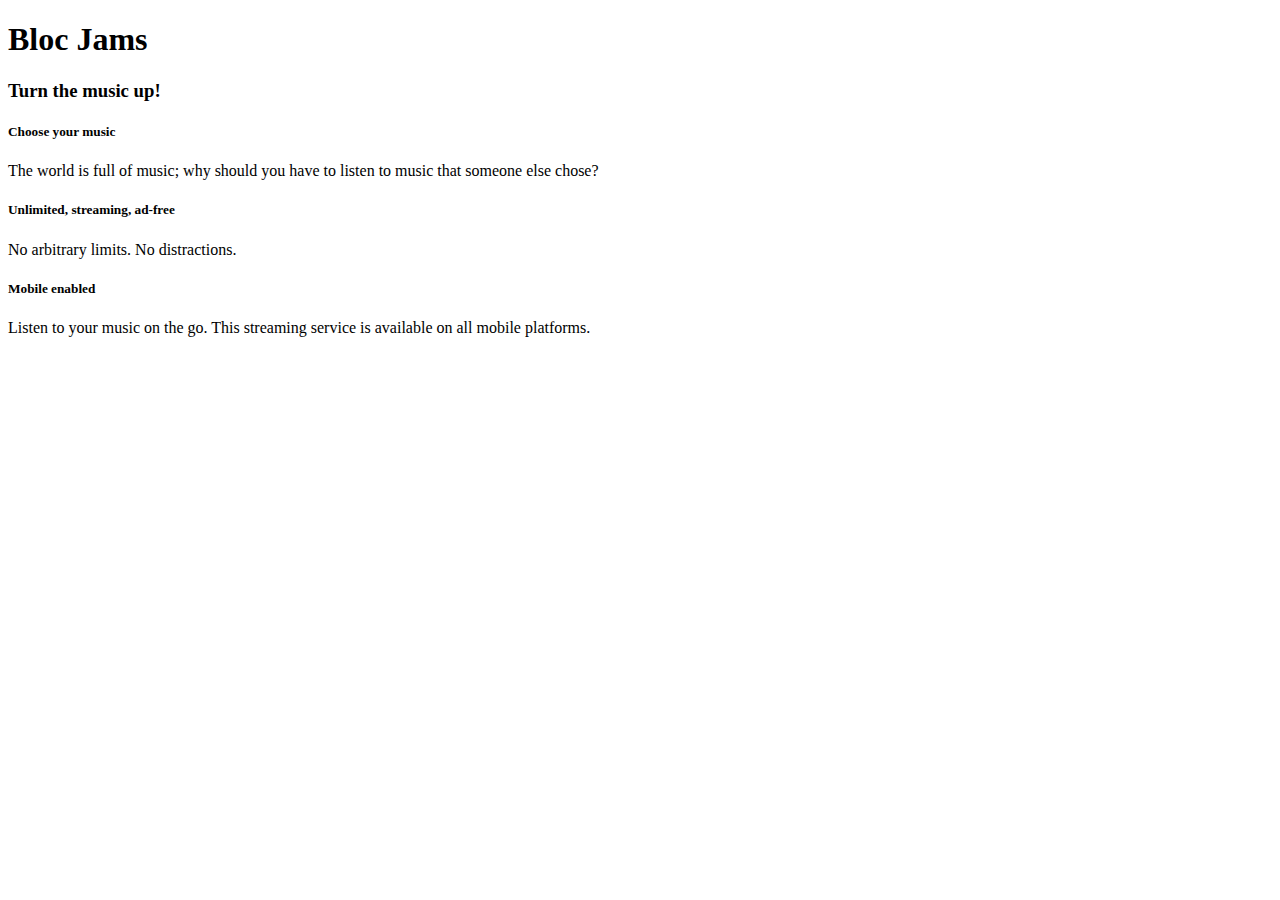
==== index.html @ b7a370c1 "html-structure" ====
<!DOCTYPE html>
<html>
    <head>
        <title>Bloc Jams</title>
    </head>
    <body>
        <nav> <!-- navigation bar -->
        </nav>

        <section> <!-- hero content -->
            <h1>Bloc Jams</h1>
            <h3>Turn the music up!</h3>
        </section>

        <section> <!-- selling points -->
            <div>
                <h5>Choose your music</h5>
                <p>The world is full of music; why should you have to listen to music that someone else chose?</p>
            </div>
            <div>
                <h5>Unlimited, streaming, ad-free</h5>
                <p>No arbitrary limits. No distractions.</p>
            </div>
            <div>
                <h5>Mobile enabled</h5>
                <p>Listen to your music on the go. This streaming service is available on all mobile platforms.</p>
            </div>
        </section>
    </body>
</html>
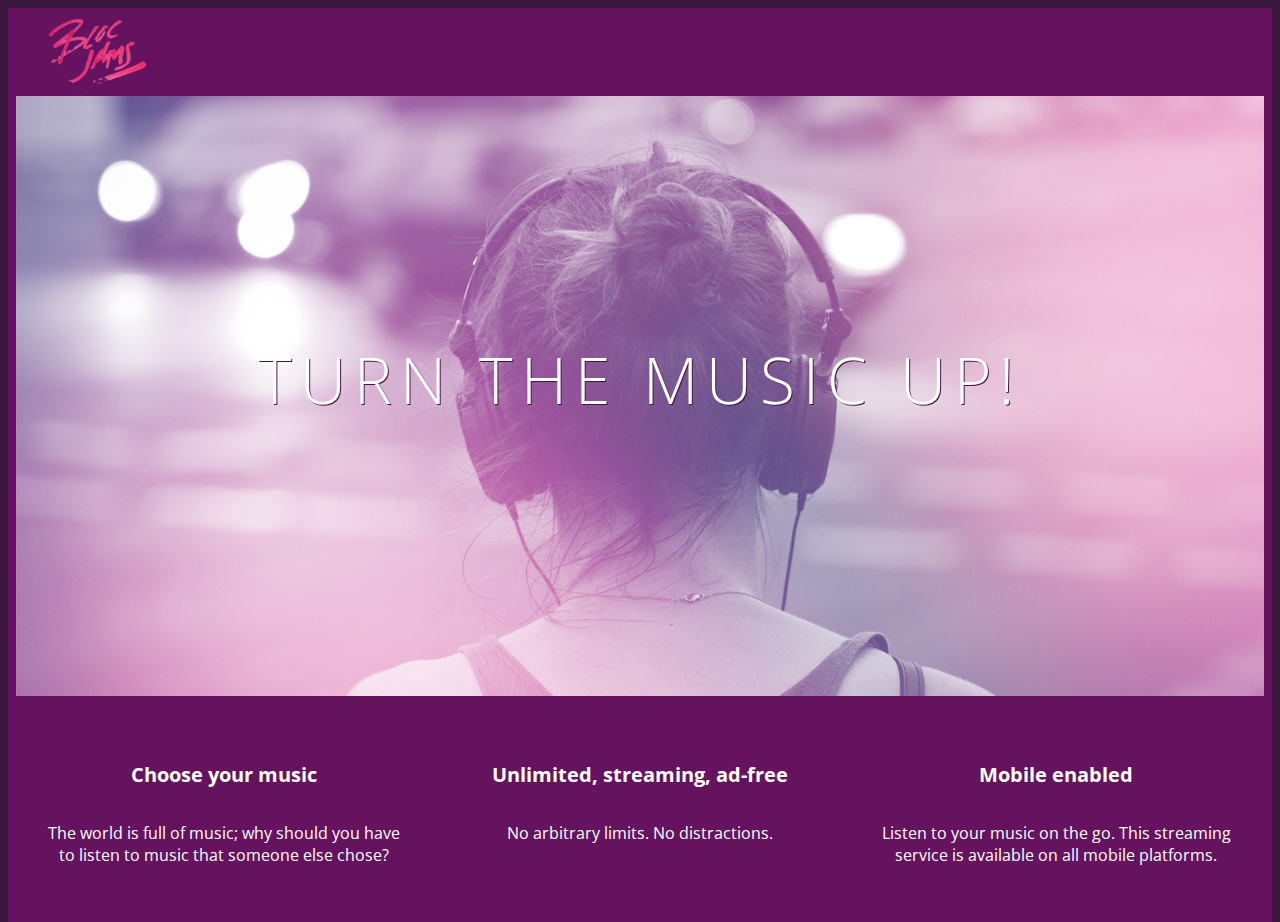
==== commit 774d5c7d: "html-css-styles" ====
--- a/index.html
+++ b/index.html
@@ -1,30 +1,36 @@
 <!DOCTYPE html>
 <html>
     <head>
-        <title>Bloc Jams</title>
+      <title>Bloc Jams</title>
+      <link rel="stylesheet" type="text/css" href="http://fonts.googleapis.com/css?family=Open+Sans:400,800,600,700,300"/>
+      <link rel="stylesheet" type="text/css" href="http://code.ionicframework.com/ionicons/2.0.1/css/ionicons.min.css"/>
+      <link rel="stylesheet" type="text/css" href "styles/normalize.css" />
+      <link rel="stylesheet" type="text/css" href="styles/main.css"/>
     </head>
-    <body>
-        <nav> <!-- navigation bar -->
-        </nav>
+    <body class="landing">
+      <nav class="navbar"> <!-- nav bar -->
+          <img src="/images/bloc_jams_logo.png" alt="bloc jams logo" class="logo" />
 
-        <section> <!-- hero content -->
-            <h1>Bloc Jams</h1>
-            <h3>Turn the music up!</h3>
+        <section class="hero-content"> <!-- hero content -->
+            <h1 class="hero-title">Turn the music up!</h1>
         </section>
 
-        <section> <!-- selling points -->
-            <div>
-                <h5>Choose your music</h5>
-                <p>The world is full of music; why should you have to listen to music that someone else chose?</p>
+        <section class="selling-points"> <!-- selling points -->
+           <div class="point">
+           <span class="ion-music-note"></span>
+           <h5 class="point-title">Choose your music</h5>
+           <p class="point-description">The world is full of music; why should you have to listen to music that someone else chose?</p>
             </div>
-            <div>
-                <h5>Unlimited, streaming, ad-free</h5>
-                <p>No arbitrary limits. No distractions.</p>
+            <div class="point">
+              <span class="ion-radio-waves"></span>
+                <h5 class="point-title">Unlimited, streaming, ad-free</h5>
+                <p class="point-description">No arbitrary limits. No distractions.</p>
             </div>
-            <div>
-                <h5>Mobile enabled</h5>
-                <p>Listen to your music on the go. This streaming service is available on all mobile platforms.</p>
-            </div>
+            <div class="point">
+              <span class="ion-iphone"></span>
+                <h5 class="point-title">Mobile enabled</h5>
+                <p class="point-description">Listen to your music on the go. This streaming service is available on all mobile platforms.</p>
+
         </section>
     </body>
 </html>
--- a/styles/main.css
+++ b/styles/main.css
@@ -0,0 +1,74 @@
+html {
+    height: 100%;
+    font-size: 100%;
+}
+
+body {
+    font-family: 'Open Sans';
+    color: white;
+    min-height: 100%;
+}
+
+body.landing {
+    background-color: rgb(58,23,63);
+}
+
+.navbar {
+    padding: 0.5rem;
+    background-color: rgb(101,18,95);
+}
+
+.navbar .logo {
+     position: relative;
+     left: 2rem;
+ }
+ .hero-content {
+      position: relative;
+      min-height: 600px;
+      background-image: url(../images/bloc_jams_bg.jpg);
+      background-repeat: no-repeat;
+      background-position: center center;
+      background-size: cover;
+  }
+  .hero-content .hero-title {
+       position: absolute;
+       top: 40%;
+       -webkit-transform: translateY(-50%);
+       -moz-transform: translateY(-50%);
+       -ms-transform: translateY(-50%);
+       transform: translateY(-50%);
+       width: 100%;
+       text-align: center;
+       font-size: 4rem;
+       font-weight: 300;
+       text-transform: uppercase;
+       letter-spacing: 0.5rem;
+       text-shadow: 1px 1px 0px rgb(58,23,63);
+   }
+   .selling-points {
+       position: relative;
+       display: table;
+       width: 100%;
+       -webkit-box-sizing: border-box;
+       -moz-box-sizing: border-box;
+       box-sizing: border-box; 
+   }
+
+   .point {
+       display: table-cell;
+       position: relative;
+       width: 33.3%;
+       padding: 2rem;
+       text-align: center;
+   }
+
+   .point .point-title {
+       font-size: 1.25rem;
+   }
+
+   .ion-music-note,
+   .ion-radio-waves,
+   .ion-iphone {
+       color: rgb(233,50,117);
+       font-size: 5rem;
+   }
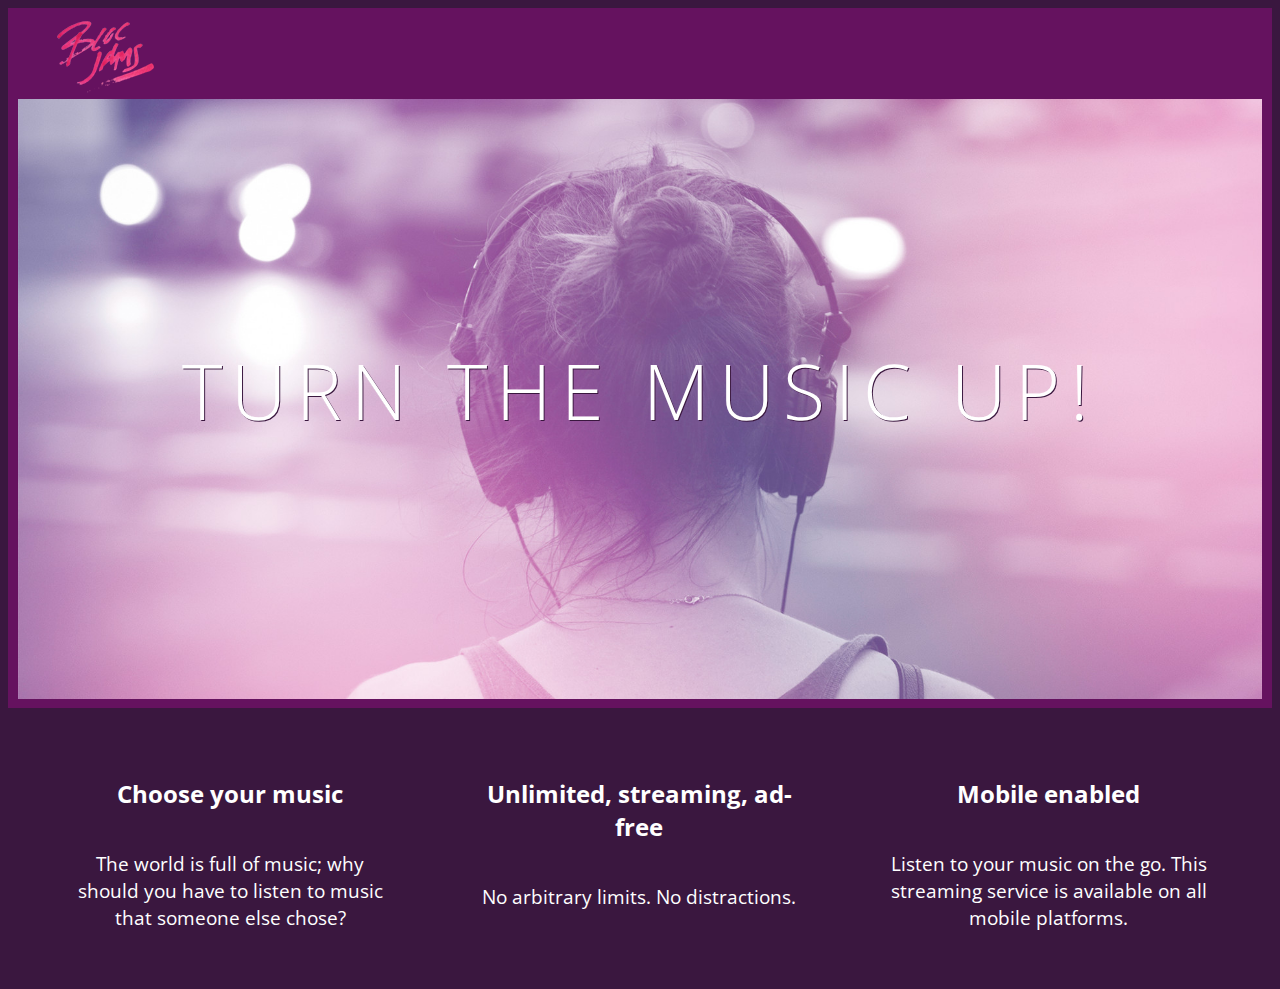
==== commit 9e2d76cd: "checkpoint-media-query-done" ====
--- a/index.html
+++ b/index.html
@@ -2,10 +2,12 @@
 <html>
     <head>
       <title>Bloc Jams</title>
+      <meta name="viewport" content="width=device-width, initial-scale=1">
       <link rel="stylesheet" type="text/css" href="http://fonts.googleapis.com/css?family=Open+Sans:400,800,600,700,300"/>
       <link rel="stylesheet" type="text/css" href="http://code.ionicframework.com/ionicons/2.0.1/css/ionicons.min.css"/>
       <link rel="stylesheet" type="text/css" href "styles/normalize.css" />
       <link rel="stylesheet" type="text/css" href="styles/main.css"/>
+      <link rel="stylesheet" type="text/css" href="styles/landing.css"/>
     </head>
     <body class="landing">
       <nav class="navbar"> <!-- nav bar -->
@@ -15,18 +17,18 @@
             <h1 class="hero-title">Turn the music up!</h1>
         </section>
 
-        <section class="selling-points"> <!-- selling points -->
-           <div class="point">
+        <section class="selling-points container"> <!-- selling points -->
+           <div class="point column third">
            <span class="ion-music-note"></span>
            <h5 class="point-title">Choose your music</h5>
            <p class="point-description">The world is full of music; why should you have to listen to music that someone else chose?</p>
             </div>
-            <div class="point">
+            <div class="point column third">
               <span class="ion-radio-waves"></span>
                 <h5 class="point-title">Unlimited, streaming, ad-free</h5>
                 <p class="point-description">No arbitrary limits. No distractions.</p>
             </div>
-            <div class="point">
+            <div class="point column third">
               <span class="ion-iphone"></span>
                 <h5 class="point-title">Mobile enabled</h5>
                 <p class="point-description">Listen to your music on the go. This streaming service is available on all mobile platforms.</p>
--- a/styles/main.css
+++ b/styles/main.css
@@ -1,6 +1,26 @@
+*, *:before, *:after {
+    -moz-box-sizing: border-box;
+    -webkit-box-sizing: border-box;
+    box-sizing: border-box;
+}
+
 html {
     height: 100%;
     font-size: 100%;
+}
+
+.column {
+    float: left;
+    padding-left: 1rem;
+    padding-right: 1rem;
+}
+
+.column.full { width: 100%; }
+.column.two-thirds { width: 66.7%; }
+.column.half { width: 50%; }
+.column.third { width: 33.3%; }
+.column.fourth { width: 25%; }
+.column.flow-opposite { float: right; 
 }
 
 body {
@@ -9,66 +29,27 @@
     min-height: 100%;
 }
 
-body.landing {
-    background-color: rgb(58,23,63);
-}
-
 .navbar {
     padding: 0.5rem;
     background-color: rgb(101,18,95);
 }
 
-.navbar .logo {
-     position: relative;
-     left: 2rem;
- }
- .hero-content {
-      position: relative;
-      min-height: 600px;
-      background-image: url(../images/bloc_jams_bg.jpg);
-      background-repeat: no-repeat;
-      background-position: center center;
-      background-size: cover;
-  }
-  .hero-content .hero-title {
-       position: absolute;
-       top: 40%;
-       -webkit-transform: translateY(-50%);
-       -moz-transform: translateY(-50%);
-       -ms-transform: translateY(-50%);
-       transform: translateY(-50%);
-       width: 100%;
-       text-align: center;
-       font-size: 4rem;
-       font-weight: 300;
-       text-transform: uppercase;
-       letter-spacing: 0.5rem;
-       text-shadow: 1px 1px 0px rgb(58,23,63);
-   }
-   .selling-points {
-       position: relative;
-       display: table;
-       width: 100%;
-       -webkit-box-sizing: border-box;
-       -moz-box-sizing: border-box;
-       box-sizing: border-box; 
-   }
+.navbar > .logo {
+    position: relative;
+    left: 2rem;
+}
 
-   .point {
-       display: table-cell;
-       position: relative;
-       width: 33.3%;
-       padding: 2rem;
-       text-align: center;
-   }
+.container {
+    margin: 0 auto;
+    max-width: 64rem;
+}
 
-   .point .point-title {
-       font-size: 1.25rem;
-   }
+/* Medium and small screens (640px) */
+@media (min-width: 640px) {
+    html { font-size: 112%; }
+}
 
-   .ion-music-note,
-   .ion-radio-waves,
-   .ion-iphone {
-       color: rgb(233,50,117);
-       font-size: 5rem;
-   }
+/* Large screens (1024px) */
+@media (min-width: 1024px) {
+    html { font-size: 120%; }
+}
--- a/styles/landing.css
+++ b/styles/landing.css
@@ -0,0 +1,48 @@
+body.landing {
+    background-color: rgb(58,23,63);
+}
+
+.hero-content {
+    position: relative;
+    min-height: 600px;
+    background-image: url(../images/bloc_jams_bg.jpg);
+    background-repeat: no-repeat;
+    background-position: center center;
+    background-size: cover;
+}
+
+.hero-content .hero-title {
+    position: absolute;
+    top: 40%;
+    -webkit-transform: translateY(-50%);
+    -moz-transform: translateY(-50%);
+    transform: translateY(-50%);
+    width: 100%;
+    text-align: center;
+    font-size: 4rem;
+    font-weight: 300;
+    text-transform: uppercase;
+    letter-spacing: 0.5rem;
+    text-shadow: 1px 1px 0px rgb(58,23,63);
+}
+
+.selling-points {
+    position: relative;
+}
+
+.point {
+    position: relative;
+    padding: 2rem;
+    text-align: center;
+}
+
+.point  .point-title {
+    font-size: 1.25rem;
+}
+
+.ion-music-note,
+.ion-radio-waves,
+.ion-iphone {
+    color: rgb(233,50,117);
+    font-size: 5rem;
+}
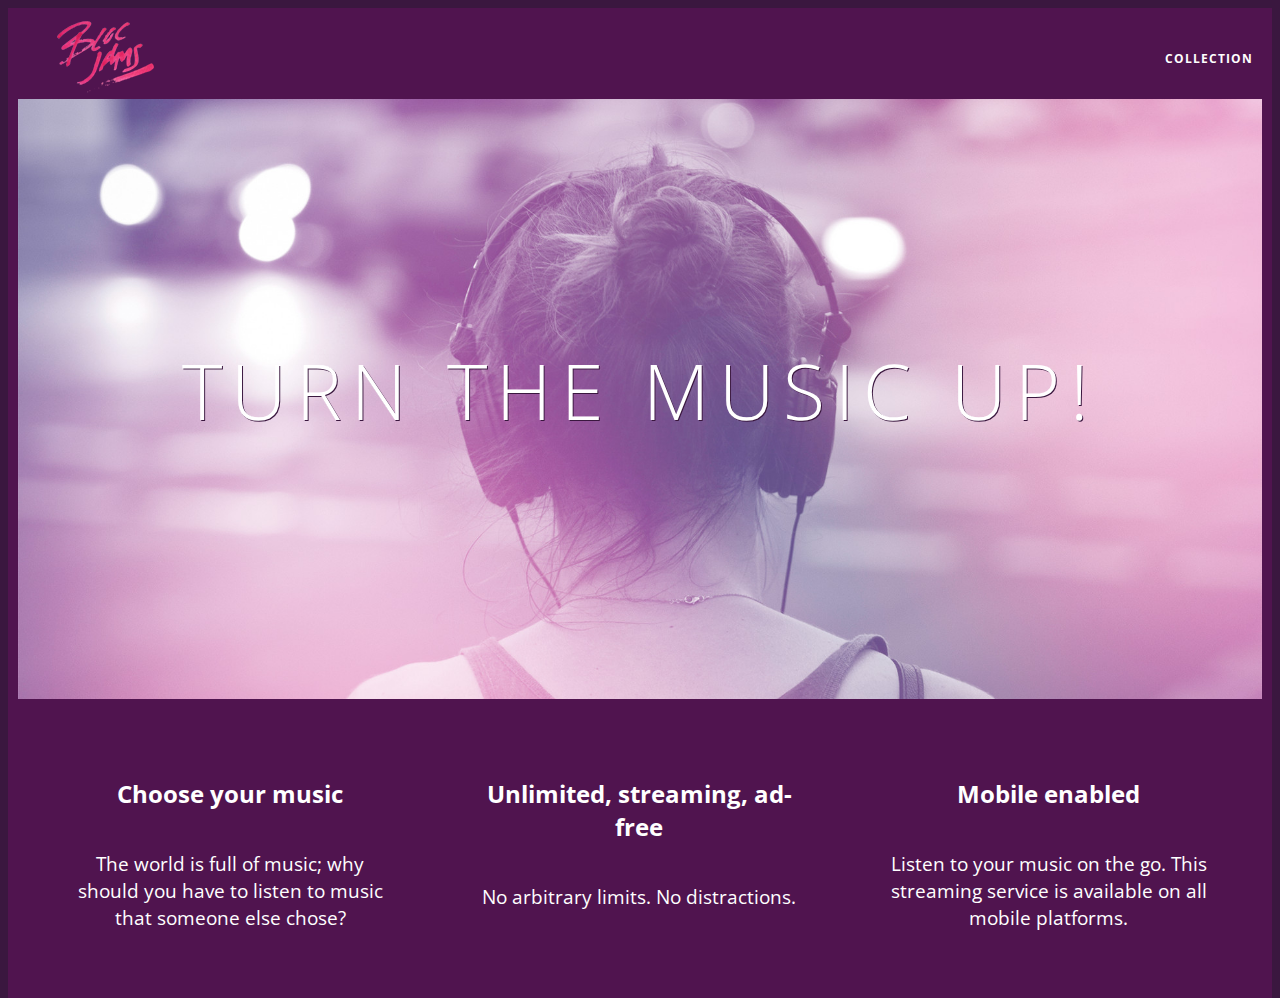
==== commit c99aed24: "Checkpoint 8 : Collection completed" ====
--- a/index.html
+++ b/index.html
@@ -8,16 +8,22 @@
       <link rel="stylesheet" type="text/css" href "styles/normalize.css" />
       <link rel="stylesheet" type="text/css" href="styles/main.css"/>
       <link rel="stylesheet" type="text/css" href="styles/landing.css"/>
+      <link rel="stylesheet" type="text/css" href="styles/collection.css"/>
     </head>
     <body class="landing">
       <nav class="navbar"> <!-- nav bar -->
-          <img src="/images/bloc_jams_logo.png" alt="bloc jams logo" class="logo" />
+        <a href="index.html" class="logo">
+           <img src="/assets/images/bloc_jams_logo.png" alt="bloc jams logo">
+       </a>
+       <div class="links-container">
+           <a href="collection.html" class="navbar-link">collection</a>
+       </div>
 
-        <section class="hero-content"> <!-- hero content -->
+        <section class="hero-content clearfix"> <!-- hero content -->
             <h1 class="hero-title">Turn the music up!</h1>
         </section>
 
-        <section class="selling-points container"> <!-- selling points -->
+        <section class="selling-points container clearfix"> <!-- selling points -->
            <div class="point column third">
            <span class="ion-music-note"></span>
            <h5 class="point-title">Choose your music</h5>
--- a/styles/main.css
+++ b/styles/main.css
@@ -20,7 +20,7 @@
 .column.half { width: 50%; }
 .column.third { width: 33.3%; }
 .column.fourth { width: 25%; }
-.column.flow-opposite { float: right; 
+.column.flow-opposite { float: right;
 }
 
 body {
@@ -30,8 +30,53 @@
 }
 
 .navbar {
-    padding: 0.5rem;
-    background-color: rgb(101,18,95);
+  position: relative;
+  padding: 0.5rem;
+  /* #1 */
+  background-color: rgba(101,18,95,0.5);
+  /* #2 */
+  z-index: 1;
+}
+
+.navbar .logo {
+  position: relative;
+  left: 2rem;
+  cursor: pointer;  /* produces the finger-pointer icon when you hover over the logo */
+}
+
+.navbar .links-container {
+  display: table;
+  position: absolute;
+  top: 0;
+  right: 0;
+  height: 100px;
+  color: white;
+ /* #3 */
+  text-decoration: none;
+}
+
+.links-container .navbar-link {
+  display: table-cell;
+  position: relative;
+  height: 100%;
+  padding-left: 1rem;
+  padding-right: 1rem;
+ /* #4 */
+  vertical-align: middle;
+  color: white;
+  font-size: 0.625rem;
+  letter-spacing: 0.05rem;
+  font-weight: 700;
+  text-transform: uppercase;
+ /* #3 */
+  text-decoration: none;
+  cursor: pointer;
+}
+
+/* #5 */
+.links-container .navbar-link:hover {
+  color: rgb(233,50,117);
+}
 }
 
 .navbar > .logo {
@@ -53,3 +98,13 @@
 @media (min-width: 1024px) {
     html { font-size: 120%; }
 }
+
+.clearfix::before,
+.clearfix::after {
+   content: " ";
+   display: table;
+}
+
+.clearfix::after {
+   clear: both;
+}
--- a/styles/landing.css
+++ b/styles/landing.css
@@ -5,7 +5,7 @@
 .hero-content {
     position: relative;
     min-height: 600px;
-    background-image: url(../images/bloc_jams_bg.jpg);
+    background-image: url(/assets/images/bloc_jams_bg.jpg);
     background-repeat: no-repeat;
     background-position: center center;
     background-size: cover;
--- a/styles/collection.css
+++ b/styles/collection.css
@@ -0,0 +1,40 @@
+body.collection {
+    background-image: url(../assets/images/blurred_backgrounds/blur_bg_2.jpg);
+    background-repeat: no-repeat;
+    background-attachment: fixed;
+    background-position: center center;
+    background-size: cover;
+}
+
+.album-covers {
+    position: relative;
+}
+
+.collection-album-container {
+    position: relative;
+    margin-top: 30px;
+    margin-bottom: 20px;
+    text-align: center;
+}
+
+.collection-album-container .caption {
+    margin-top: 10px;
+}
+
+.collection-album-container .caption p {
+    font-size: 1rem;
+    font-weight: 300;
+    color: rgba(255, 255, 255, 0.6);
+}
+
+.collection-album-container .caption p a {
+    color: rgba(255, 255, 255, 0.6);
+}
+
+.collection-album-container .caption p a.album-name {
+    color: white;
+}
+
+.collection-album-container img {
+    width: 80%;
+}
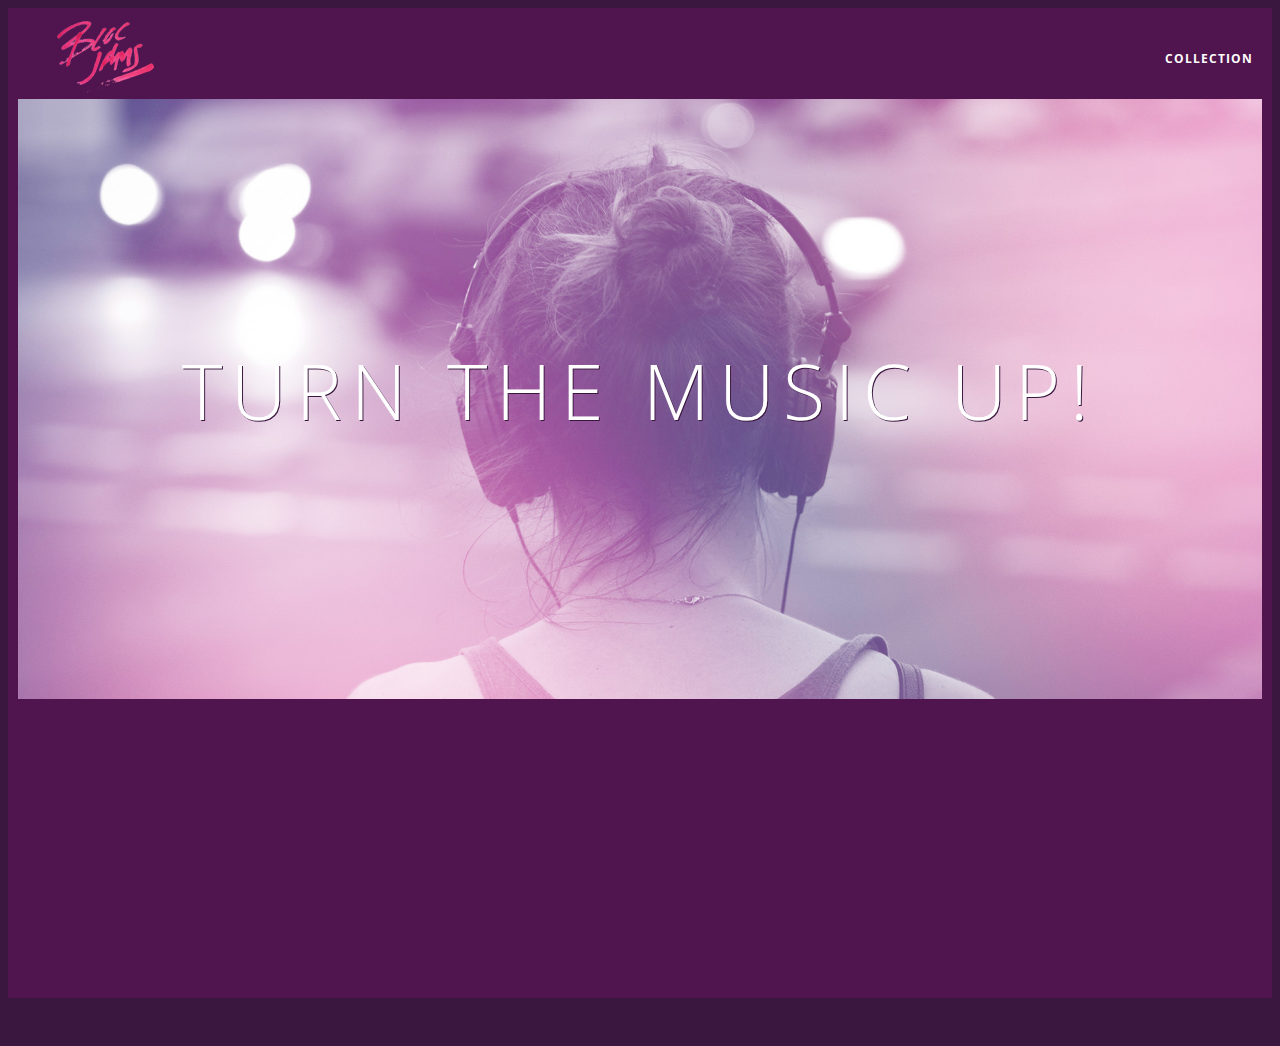
==== commit e911ae0a: "21-Dom-scripting-checkpoint-complete" ====
--- a/index.html
+++ b/index.html
@@ -40,5 +40,6 @@
                 <p class="point-description">Listen to your music on the go. This streaming service is available on all mobile platforms.</p>
 
         </section>
+        <script src ="scripts/landing.js"></script>
     </body>
 </html>
--- a/styles/main.css
+++ b/styles/main.css
@@ -15,13 +15,6 @@
     padding-right: 1rem;
 }
 
-.column.full { width: 100%; }
-.column.two-thirds { width: 66.7%; }
-.column.half { width: 50%; }
-.column.third { width: 33.3%; }
-.column.fourth { width: 25%; }
-.column.flow-opposite { float: right;
-}
 
 body {
     font-family: 'Open Sans';
@@ -89,9 +82,25 @@
     max-width: 64rem;
 }
 
+.container.narrow {
+     max-width: 56rem;
+ }
+
 /* Medium and small screens (640px) */
 @media (min-width: 640px) {
     html { font-size: 112%; }
+    .column {
+         float: left;
+         padding-left: 1rem;
+         padding-right: 1rem;
+     }
+     .column.full { width: 100%; }
+     .column.two-thirds { width: 66.7%; }
+     .column.half { width: 50%; }
+     .column.third { width: 33.3%; }
+     .column.fourth { width: 25%; }
+     .column.flow-opposite { float: right;
+     }
 }
 
 /* Large screens (1024px) */
--- a/styles/landing.css
+++ b/styles/landing.css
@@ -34,6 +34,16 @@
     position: relative;
     padding: 2rem;
     text-align: center;
+    opacity: 0;
+    -webkit-transform: scaleX(0.9) translateY(3rem);
+    -moz-transform: scaleX(0.9) translateY(3rem);
+    transform: scaleX(0.9) translateY(3rem);
+    -webkit-transition: all 0.25s ease-in-out;
+    -moz-transition: all 0.25s ease-in-out;
+    transition: all 0.25s ease-in-out;
+    -webkit-transition-delay: 0.2s;
+    -moz-transition-delay: 0.2s;
+    transition-delay: 0.2s;
 }
 
 .point  .point-title {
--- a/styles/collection.css
+++ b/styles/collection.css
@@ -38,3 +38,11 @@
 .collection-album-container img {
     width: 80%;
 }
+
+.navbar-link:hover {
+    color: rgb(233,50,117);
+}
+
+.navbar-link:active {
+    background-color: white;
+}
